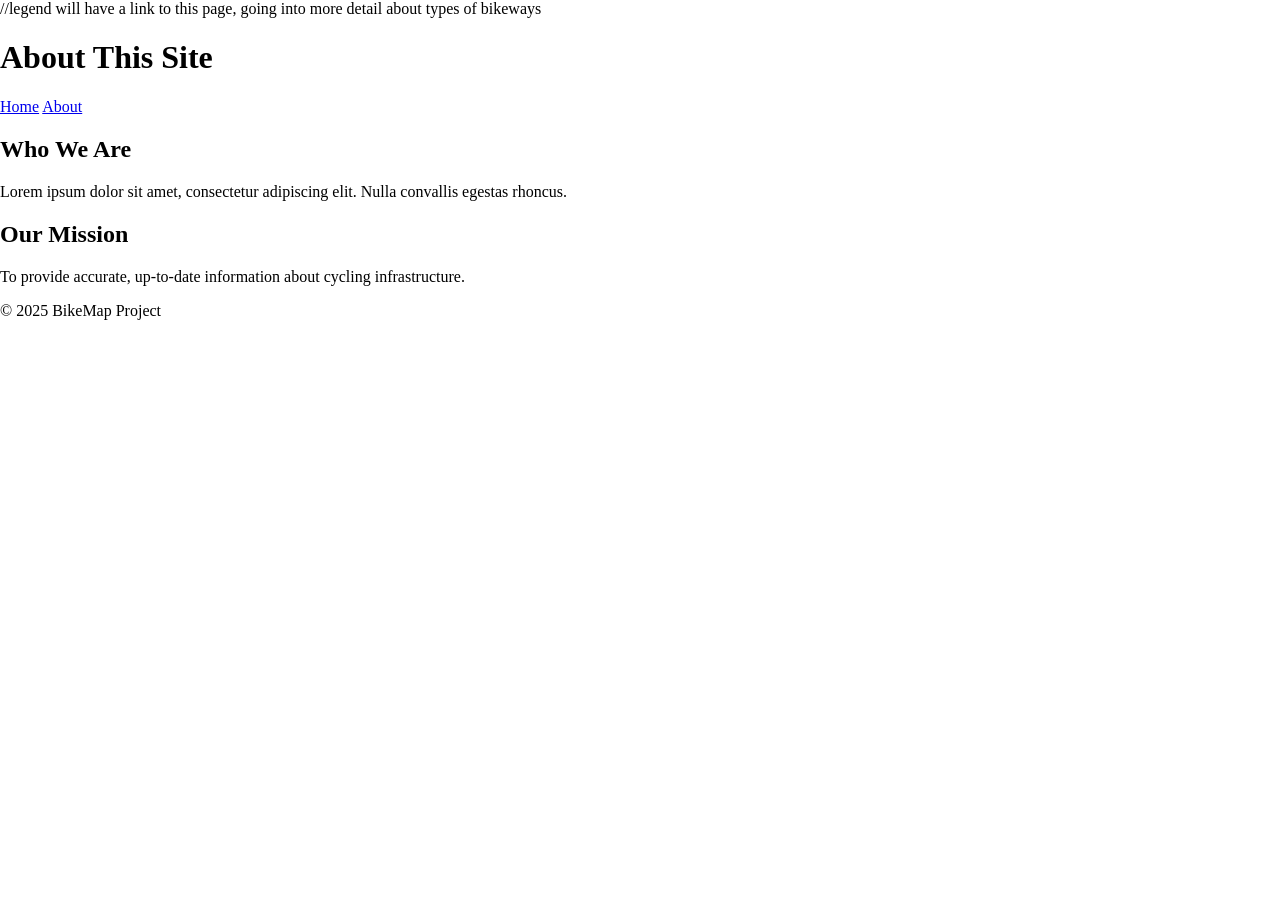
==== about.html @ 3e647100 "Create about.html" ====
//legend will have a link to this page, going into more detail about types of bikeways

<!DOCTYPE html>
<html lang="en">
<head>
  <meta charset="UTF-8">
  <meta name="viewport" content="width=device-width, initial-scale=1.0">
  <title>About</title>
  <link rel="stylesheet" href="css/styles.css">
</head>
<body>
  <header>
    <h1>About This Site</h1>
    <nav>
      <a href="index.html">Home</a>
      <a href="about.html">About</a>
    </nav>
  </header>

  <main>
    <section>
      <h2>Who We Are</h2>
      <p>Lorem ipsum dolor sit amet, consectetur adipiscing elit. Nulla convallis egestas rhoncus.</p>
    </section>

    <section>
      <h2>Our Mission</h2>
      <p>To provide accurate, up-to-date information about cycling infrastructure.</p>
    </section>
  </main>

  <footer>
    <p>&copy; 2025 BikeMap Project</p>
  </footer>

  <script src="js/main.js"></script>
</body>
</html>
---- css/styles.css ----
/* styles.css */
body, html {
  margin: 0;
  height: 100%;
}

#map {
  height: 100vh;
  width: 100vw;
}

.custom-control-container {
  background: transparent;
  padding: 2px;
  border: none;
  box-shadow: none;
}

.custom-button {
  display: flex;
  align-items: center;
  justify-content: center;
  width: 32px;
  height: 32px;
  margin: 6px 0;
  padding: 0;
  background-color: #1d72b8;
  color: white;
  border: none;
  border-radius: 6px;
  cursor: pointer;
}

.custom-button:hover {
  background-color: #145a86;
}

.custom-button img {
  max-width: 80%;
  max-height: 80%;
}

#legend-popup {
  position: absolute;
  background: white;
  border: 1px solid #ccc;
  border-radius: 6px;
  padding: 8px;
  box-shadow: 0 2px 6px rgba(0,0,0,0.2);
  z-index: 1000;
  display: none;
}

.legend-line {
  display: inline-block;
  width: 20px;
  height: 4px;
  margin-right: 8px;
  vertical-align: middle;
}

.legend-line.blue {
  background-color: blue;
}

.legend-line.green {
  background-color: green;
}

.legend-icon {
  width: 20px;
  vertical-align: middle;
  margin-right: 8px;
}
.custom-dropdown {
  position: absolute;
  top: 40px;
  left: 40px;
  background: white;
  border: 1px solid #ccc;
  border-radius: 6px;
  box-shadow: 0 2px 8px rgba(0,0,0,0.2);
  z-index: 1000;
  padding: 6px;
  min-width: 180px;
}

.dropdown-item {
  padding: 6px 10px;
  cursor: pointer;
}

.dropdown-item:hover {
  background-color: #f0f0f0;
}

.dropdown-item.active {
  font-weight: bold;
  color: #1d72b8;
}

.hidden {
  display: none;
}

.divvy-icon-content {
  background: rgba(255, 255, 255, 0.85);
  border-radius: 6px;
  padding: 1px 4px;
  display: inline-block;
  border: none;
  box-shadow: 0 1px 4px rgba(0, 0, 0, 0.3);
  white-space: nowrap;          /* keeps the text on one line */
  width: auto;                  /* allow width to fit content */
  max-width: none;              /* prevents it from constraining long text */
}
.user-location-icon {
  background: none;
  border: none;
}

.user-direction-dot {
  width: 16px;
  height: 16px;
  background: rgba(0, 122, 255, 0.9);
  border-radius: 50%;
  position: relative;
}

.user-direction-dot::after {
  content: "";
  position: absolute;
  top: -6px;
  left: 6px;
  width: 4px;
  height: 8px;
  background: rgba(0, 122, 255, 0.9);
  clip-path: polygon(50% 0%, 0% 100%, 100% 100%);
  transform-origin: center bottom;
}
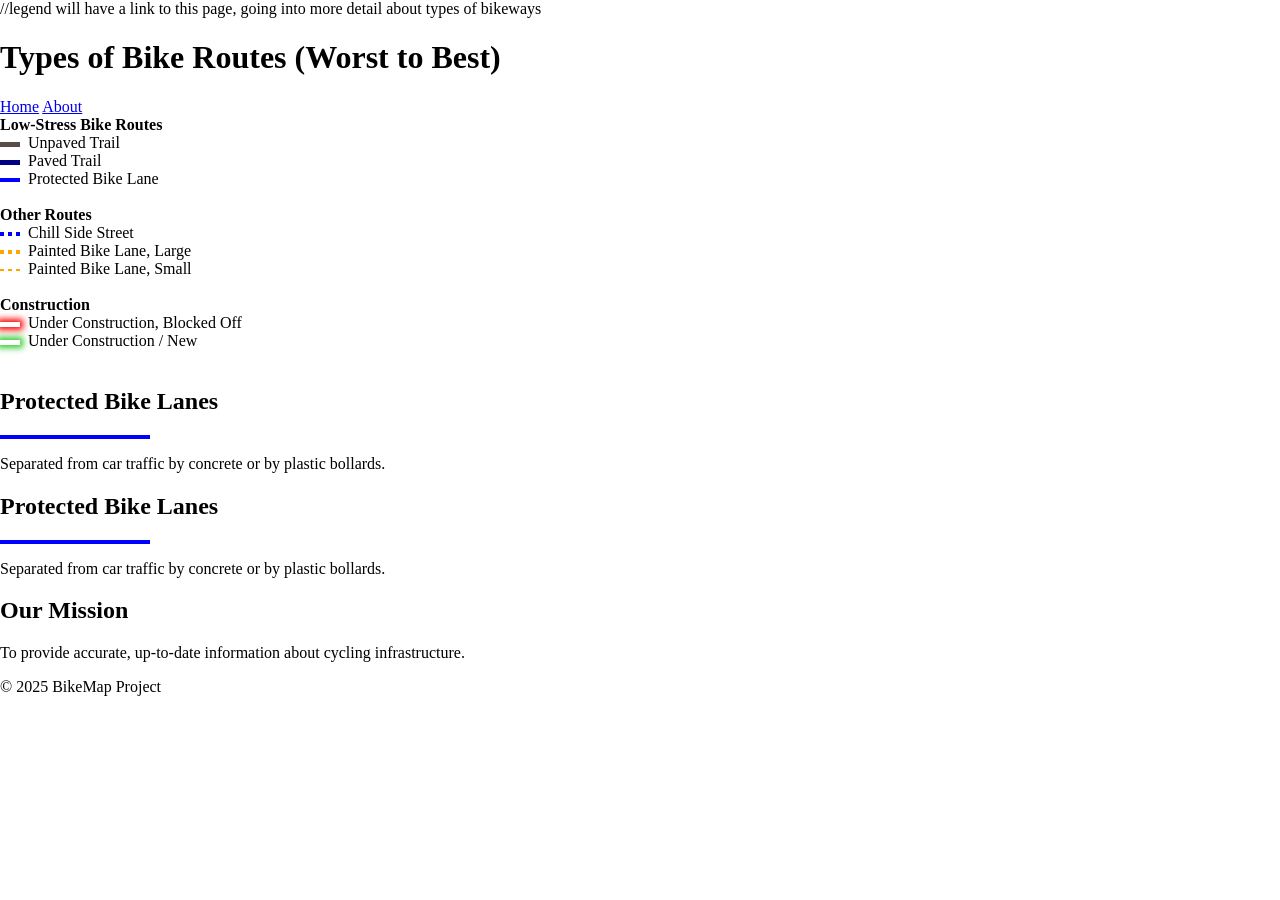
==== commit e64d7417: "testing out about page changes" ====
--- a/about.html
+++ b/about.html
@@ -10,19 +10,45 @@
 </head>
 <body>
   <header>
-    <h1>About This Site</h1>
+    <h1>Types of Bike Routes (Worst to Best)</h1>
     <nav>
       <a href="index.html">Home</a>
       <a href="about.html">About</a>
     </nav>
   </header>
 
+    <div><strong>Low-Stress Bike Routes</strong></div>
+    <div><span class="legend-line" style="background-color: #5A4B49; height: 5px; width: 20px;"></span>Unpaved Trail</div>
+    <div><span class="legend-line" style="background-color: navy; height: 5px; width: 20px;"></span>Paved Trail</div>
+    <div><span class="legend-line" style="background-color: blue; height: 4px; width: 20px;"></span>Protected Bike Lane</div>
+    <br>
+    <div><strong>Other Routes</strong></div>
+    <div><span class="legend-line" style="background: repeating-linear-gradient(to right, blue, blue 4px, transparent 4px, transparent 8px); height: 4px; width: 20px;"></span>Chill Side Street</div>
+    <div><span class="legend-line" style="background: repeating-linear-gradient(to right, orange, orange 4px, transparent 4px, transparent 8px); height: 4px; width: 20px;"></span>Painted Bike Lane, Large</div>
+    <div><span class="legend-line" style="background: repeating-linear-gradient(to right, orange, orange 4px, transparent 4px, transparent 8px); height: 1.5px; width: 20px;"></span>Painted Bike Lane, Small</div>
+    <br>
+    <div><strong>Construction</strong></div>
+    <div><span class="legend-line" style="height: 5px; width: 20px; display: inline-block; background-color: transparent; box-shadow: 0 0 6px 3px red;"></span>Under Construction, Blocked Off</div>
+    <div><span class="legend-line" style="height: 5px; width: 20px; display: inline-block; background-color: transparent; box-shadow: 0 0 6px 3px limegreen;"></span>Under Construction / New</div>
+    <br>
+
+
+
+
+  
   <main>
     <section>
-      <h2>Who We Are</h2>
-      <p>Lorem ipsum dolor sit amet, consectetur adipiscing elit. Nulla convallis egestas rhoncus.</p>
+      <h2>Protected Bike Lanes</h2>
+      <div><span class="legend-line" style="background-color: blue; height: 4px; width: 150px;"></span></div>
+      <p>Separated from car traffic by concrete or by plastic bollards.</p>
     </section>
-
+    
+    <section>
+      <h2>Protected Bike Lanes</h2>
+      <div><span class="legend-line" style="background-color: blue; height: 4px; width: 150px;"></span></div>
+      <p>Separated from car traffic by concrete or by plastic bollards.</p>
+    </section>
+    
     <section>
       <h2>Our Mission</h2>
       <p>To provide accurate, up-to-date information about cycling infrastructure.</p>
--- a/css/styles.css
+++ b/css/styles.css
@@ -119,22 +119,46 @@
   border: none;
 }
 
-.user-direction-dot {
+.user-direction-container {
+  position: relative;
+  width: 30px;
+  height: 30px;
+}
+
+.user-dot {
+  position: absolute;
+  top: 7px;
+  left: 7px;
   width: 16px;
   height: 16px;
-  background: rgba(0, 122, 255, 0.9);
+  background: blue;
+  border: 3px solid white;
   border-radius: 50%;
-  position: relative;
+  box-shadow: 0 0 10px rgba(0,0,0,0.5);
+  z-index: 2;
+  animation: pulse 3s infinite;
 }
 
-.user-direction-dot::after {
-  content: "";
-  position: absolute;
-  top: -6px;
-  left: 6px;
-  width: 4px;
-  height: 8px;
-  background: rgba(0, 122, 255, 0.9);
-  clip-path: polygon(50% 0%, 0% 100%, 100% 100%);
-  transform-origin: center bottom;
+@keyframes pulse {
+  0% {
+    transform: scale(1);
+    opacity: 1;
+  }
+  50% {
+    transform: scale(1.15);
+    opacity: 1;
+  }
+  100% {
+    transform: scale(1);
+    opacity: 1;
+  }
 }
+
+.under-construction-pulse {
+  animation: lane-pulse 3s infinite;
+}
+@keyframes lane-pulse {
+  0% { opacity: 1; }
+  50% { opacity: 0.25; }
+  100% { opacity: 1; }
+}
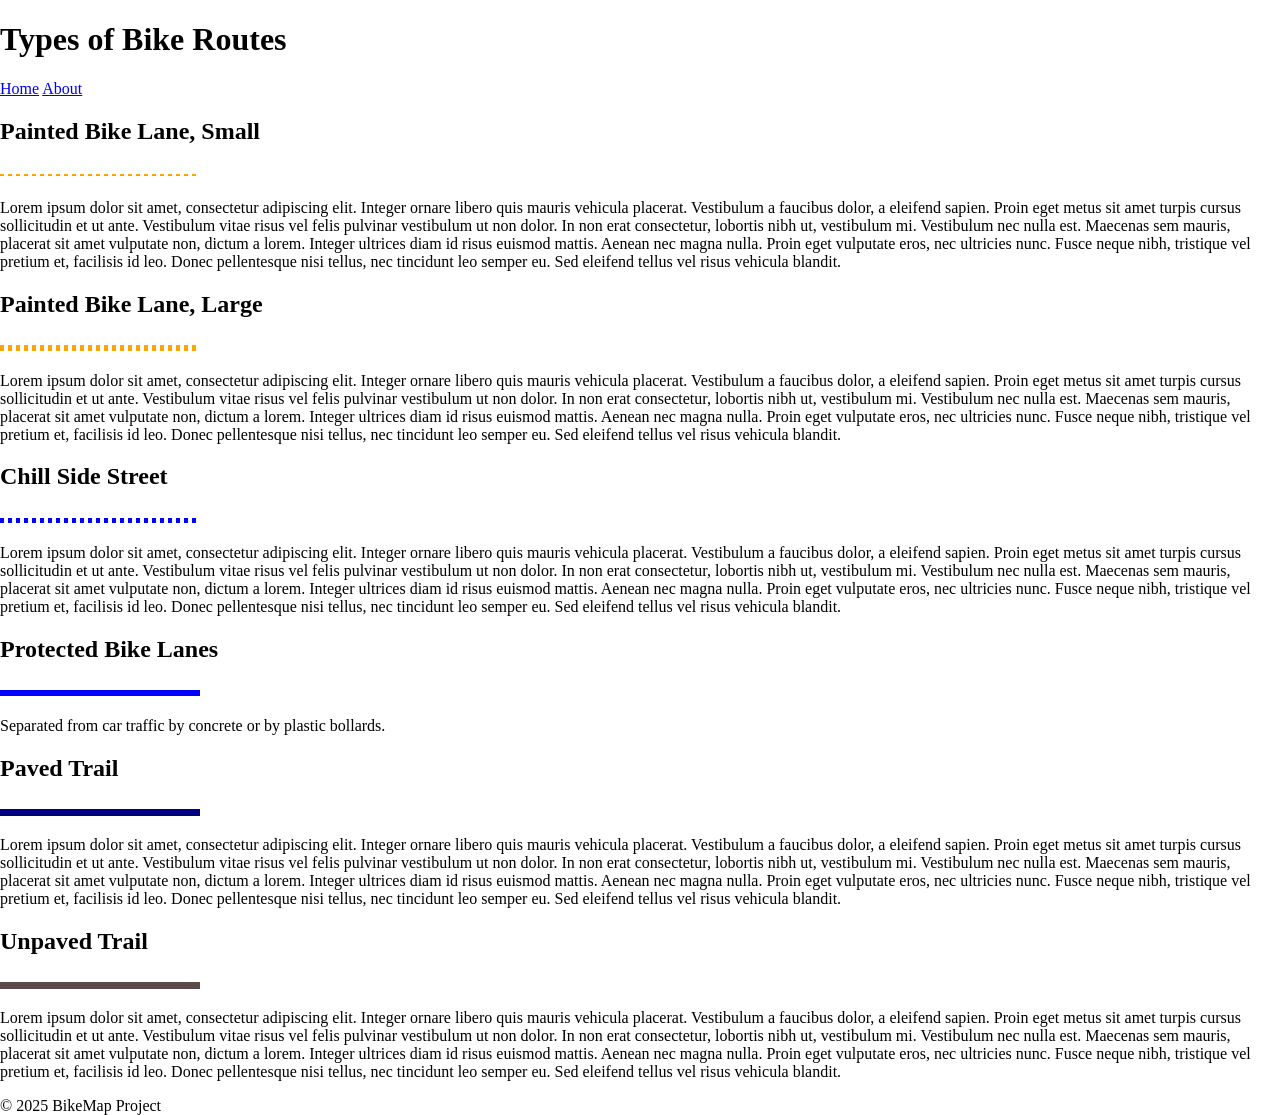
==== commit 2ffa946d: "Update about.html" ====
--- a/about.html
+++ b/about.html
@@ -1,5 +1,3 @@
-//legend will have a link to this page, going into more detail about types of bikeways
-
 <!DOCTYPE html>
 <html lang="en">
 <head>
@@ -10,50 +8,48 @@
 </head>
 <body>
   <header>
-    <h1>Types of Bike Routes (Worst to Best)</h1>
+    <h1>Types of Bike Routes</h1>
     <nav>
       <a href="index.html">Home</a>
       <a href="about.html">About</a>
     </nav>
   </header>
-
-    <div><strong>Low-Stress Bike Routes</strong></div>
-    <div><span class="legend-line" style="background-color: #5A4B49; height: 5px; width: 20px;"></span>Unpaved Trail</div>
-    <div><span class="legend-line" style="background-color: navy; height: 5px; width: 20px;"></span>Paved Trail</div>
-    <div><span class="legend-line" style="background-color: blue; height: 4px; width: 20px;"></span>Protected Bike Lane</div>
-    <br>
-    <div><strong>Other Routes</strong></div>
-    <div><span class="legend-line" style="background: repeating-linear-gradient(to right, blue, blue 4px, transparent 4px, transparent 8px); height: 4px; width: 20px;"></span>Chill Side Street</div>
-    <div><span class="legend-line" style="background: repeating-linear-gradient(to right, orange, orange 4px, transparent 4px, transparent 8px); height: 4px; width: 20px;"></span>Painted Bike Lane, Large</div>
-    <div><span class="legend-line" style="background: repeating-linear-gradient(to right, orange, orange 4px, transparent 4px, transparent 8px); height: 1.5px; width: 20px;"></span>Painted Bike Lane, Small</div>
-    <br>
-    <div><strong>Construction</strong></div>
-    <div><span class="legend-line" style="height: 5px; width: 20px; display: inline-block; background-color: transparent; box-shadow: 0 0 6px 3px red;"></span>Under Construction, Blocked Off</div>
-    <div><span class="legend-line" style="height: 5px; width: 20px; display: inline-block; background-color: transparent; box-shadow: 0 0 6px 3px limegreen;"></span>Under Construction / New</div>
-    <br>
-
-
-
-
-  
   <main>
     <section>
-      <h2>Protected Bike Lanes</h2>
-      <div><span class="legend-line" style="background-color: blue; height: 4px; width: 150px;"></span></div>
-      <p>Separated from car traffic by concrete or by plastic bollards.</p>
+      <h2>Painted Bike Lane, Small</h2>
+      <div><span class="legend-line" style="background: repeating-linear-gradient(to right, orange, orange 4px, transparent 4px, transparent 8px); height: 2px; width: 200px;"></span></div>
+      <p>Lorem ipsum dolor sit amet, consectetur adipiscing elit. Integer ornare libero quis mauris vehicula placerat. Vestibulum a faucibus dolor, a eleifend sapien. Proin eget metus sit amet turpis cursus sollicitudin et ut ante. Vestibulum vitae risus vel felis pulvinar vestibulum ut non dolor. In non erat consectetur, lobortis nibh ut, vestibulum mi. Vestibulum nec nulla est. Maecenas sem mauris, placerat sit amet vulputate non, dictum a lorem. Integer ultrices diam id risus euismod mattis. Aenean nec magna nulla. Proin eget vulputate eros, nec ultricies nunc. Fusce neque nibh, tristique vel pretium et, facilisis id leo. Donec pellentesque nisi tellus, nec tincidunt leo semper eu. Sed eleifend tellus vel risus vehicula blandit.</p>
+    </section>
+    
+    <section>
+      <h2>Painted Bike Lane, Large</h2>
+      <div><span class="legend-line" style="background: repeating-linear-gradient(to right, orange, orange 4px, transparent 4px, transparent 8px); height: 6px; width: 200px;"></span></div>
+      <p>Lorem ipsum dolor sit amet, consectetur adipiscing elit. Integer ornare libero quis mauris vehicula placerat. Vestibulum a faucibus dolor, a eleifend sapien. Proin eget metus sit amet turpis cursus sollicitudin et ut ante. Vestibulum vitae risus vel felis pulvinar vestibulum ut non dolor. In non erat consectetur, lobortis nibh ut, vestibulum mi. Vestibulum nec nulla est. Maecenas sem mauris, placerat sit amet vulputate non, dictum a lorem. Integer ultrices diam id risus euismod mattis. Aenean nec magna nulla. Proin eget vulputate eros, nec ultricies nunc. Fusce neque nibh, tristique vel pretium et, facilisis id leo. Donec pellentesque nisi tellus, nec tincidunt leo semper eu. Sed eleifend tellus vel risus vehicula blandit.</p>
+    </section>
+    
+    <section>
+      <h2>Chill Side Street</h2>
+      <div><span class="legend-line" style="background: repeating-linear-gradient(to right, blue, blue 4px, transparent 4px, transparent 8px); height: 5px; width: 200px;"></span></div>
+      <p>Lorem ipsum dolor sit amet, consectetur adipiscing elit. Integer ornare libero quis mauris vehicula placerat. Vestibulum a faucibus dolor, a eleifend sapien. Proin eget metus sit amet turpis cursus sollicitudin et ut ante. Vestibulum vitae risus vel felis pulvinar vestibulum ut non dolor. In non erat consectetur, lobortis nibh ut, vestibulum mi. Vestibulum nec nulla est. Maecenas sem mauris, placerat sit amet vulputate non, dictum a lorem. Integer ultrices diam id risus euismod mattis. Aenean nec magna nulla. Proin eget vulputate eros, nec ultricies nunc. Fusce neque nibh, tristique vel pretium et, facilisis id leo. Donec pellentesque nisi tellus, nec tincidunt leo semper eu. Sed eleifend tellus vel risus vehicula blandit.</p>
     </section>
     
     <section>
       <h2>Protected Bike Lanes</h2>
-      <div><span class="legend-line" style="background-color: blue; height: 4px; width: 150px;"></span></div>
+      <div><span class="legend-line" style="background-color: blue; height: 6px; width: 200px;"></span></div>
       <p>Separated from car traffic by concrete or by plastic bollards.</p>
     </section>
-    
+
     <section>
-      <h2>Our Mission</h2>
-      <p>To provide accurate, up-to-date information about cycling infrastructure.</p>
+      <h2>Paved Trail</h2>
+      <div><span class="legend-line" style="background-color: navy; height: 7px; width: 200px;"></span></div>
+      <p>Lorem ipsum dolor sit amet, consectetur adipiscing elit. Integer ornare libero quis mauris vehicula placerat. Vestibulum a faucibus dolor, a eleifend sapien. Proin eget metus sit amet turpis cursus sollicitudin et ut ante. Vestibulum vitae risus vel felis pulvinar vestibulum ut non dolor. In non erat consectetur, lobortis nibh ut, vestibulum mi. Vestibulum nec nulla est. Maecenas sem mauris, placerat sit amet vulputate non, dictum a lorem. Integer ultrices diam id risus euismod mattis. Aenean nec magna nulla. Proin eget vulputate eros, nec ultricies nunc. Fusce neque nibh, tristique vel pretium et, facilisis id leo. Donec pellentesque nisi tellus, nec tincidunt leo semper eu. Sed eleifend tellus vel risus vehicula blandit.</p>
     </section>
-  </main>
+
+    <section>
+      <h2>Unpaved Trail</h2>
+      <div><span class="legend-line" style="background-color: #5A4B49; height: 7px; width: 200px;"></span></div>
+      <p>Lorem ipsum dolor sit amet, consectetur adipiscing elit. Integer ornare libero quis mauris vehicula placerat. Vestibulum a faucibus dolor, a eleifend sapien. Proin eget metus sit amet turpis cursus sollicitudin et ut ante. Vestibulum vitae risus vel felis pulvinar vestibulum ut non dolor. In non erat consectetur, lobortis nibh ut, vestibulum mi. Vestibulum nec nulla est. Maecenas sem mauris, placerat sit amet vulputate non, dictum a lorem. Integer ultrices diam id risus euismod mattis. Aenean nec magna nulla. Proin eget vulputate eros, nec ultricies nunc. Fusce neque nibh, tristique vel pretium et, facilisis id leo. Donec pellentesque nisi tellus, nec tincidunt leo semper eu. Sed eleifend tellus vel risus vehicula blandit.</p>
+    </section>
 
   <footer>
     <p>&copy; 2025 BikeMap Project</p>
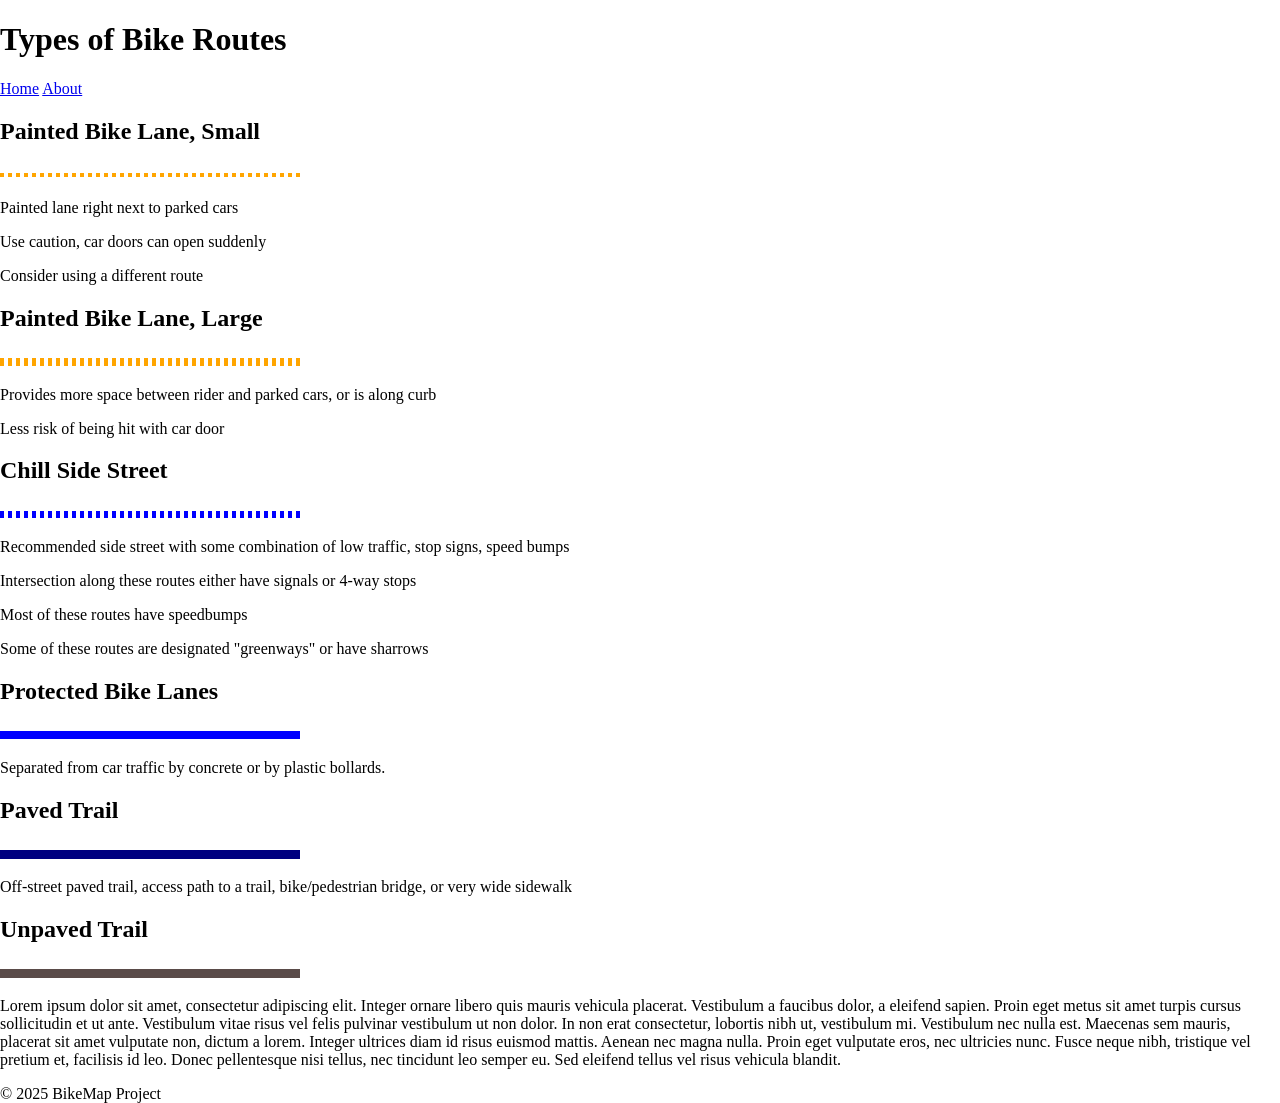
==== commit 2a317113: "Update about.html" ====
--- a/about.html
+++ b/about.html
@@ -17,37 +17,44 @@
   <main>
     <section>
       <h2>Painted Bike Lane, Small</h2>
-      <div><span class="legend-line" style="background: repeating-linear-gradient(to right, orange, orange 4px, transparent 4px, transparent 8px); height: 2px; width: 200px;"></span></div>
-      <p>Lorem ipsum dolor sit amet, consectetur adipiscing elit. Integer ornare libero quis mauris vehicula placerat. Vestibulum a faucibus dolor, a eleifend sapien. Proin eget metus sit amet turpis cursus sollicitudin et ut ante. Vestibulum vitae risus vel felis pulvinar vestibulum ut non dolor. In non erat consectetur, lobortis nibh ut, vestibulum mi. Vestibulum nec nulla est. Maecenas sem mauris, placerat sit amet vulputate non, dictum a lorem. Integer ultrices diam id risus euismod mattis. Aenean nec magna nulla. Proin eget vulputate eros, nec ultricies nunc. Fusce neque nibh, tristique vel pretium et, facilisis id leo. Donec pellentesque nisi tellus, nec tincidunt leo semper eu. Sed eleifend tellus vel risus vehicula blandit.</p>
+      <div><span class="legend-line" style="background: repeating-linear-gradient(to right, orange, orange 4px, transparent 4px, transparent 8px); height: 4px; width: 300px;"></span></div>
+      <p>Painted lane right next to parked cars</p>
+      <p>Use caution, car doors can open suddenly</p>
+      <p>Consider using a different route</p>
     </section>
     
     <section>
       <h2>Painted Bike Lane, Large</h2>
-      <div><span class="legend-line" style="background: repeating-linear-gradient(to right, orange, orange 4px, transparent 4px, transparent 8px); height: 6px; width: 200px;"></span></div>
-      <p>Lorem ipsum dolor sit amet, consectetur adipiscing elit. Integer ornare libero quis mauris vehicula placerat. Vestibulum a faucibus dolor, a eleifend sapien. Proin eget metus sit amet turpis cursus sollicitudin et ut ante. Vestibulum vitae risus vel felis pulvinar vestibulum ut non dolor. In non erat consectetur, lobortis nibh ut, vestibulum mi. Vestibulum nec nulla est. Maecenas sem mauris, placerat sit amet vulputate non, dictum a lorem. Integer ultrices diam id risus euismod mattis. Aenean nec magna nulla. Proin eget vulputate eros, nec ultricies nunc. Fusce neque nibh, tristique vel pretium et, facilisis id leo. Donec pellentesque nisi tellus, nec tincidunt leo semper eu. Sed eleifend tellus vel risus vehicula blandit.</p>
+      <div><span class="legend-line" style="background: repeating-linear-gradient(to right, orange, orange 4px, transparent 4px, transparent 8px); height: 8px; width: 300px;"></span></div>
+      <p>Provides more space between rider and parked cars, or is along curb</p>
+      <p>Less risk of being hit with car door</p>
+
     </section>
     
     <section>
       <h2>Chill Side Street</h2>
-      <div><span class="legend-line" style="background: repeating-linear-gradient(to right, blue, blue 4px, transparent 4px, transparent 8px); height: 5px; width: 200px;"></span></div>
-      <p>Lorem ipsum dolor sit amet, consectetur adipiscing elit. Integer ornare libero quis mauris vehicula placerat. Vestibulum a faucibus dolor, a eleifend sapien. Proin eget metus sit amet turpis cursus sollicitudin et ut ante. Vestibulum vitae risus vel felis pulvinar vestibulum ut non dolor. In non erat consectetur, lobortis nibh ut, vestibulum mi. Vestibulum nec nulla est. Maecenas sem mauris, placerat sit amet vulputate non, dictum a lorem. Integer ultrices diam id risus euismod mattis. Aenean nec magna nulla. Proin eget vulputate eros, nec ultricies nunc. Fusce neque nibh, tristique vel pretium et, facilisis id leo. Donec pellentesque nisi tellus, nec tincidunt leo semper eu. Sed eleifend tellus vel risus vehicula blandit.</p>
+      <div><span class="legend-line" style="background: repeating-linear-gradient(to right, blue, blue 4px, transparent 4px, transparent 8px); height: 7px; width: 300px;"></span></div>
+      <p>Recommended side street with some combination of low traffic, stop signs, speed bumps</p>
+      <p>Intersection along these routes either have signals or 4-way stops</p>
+      <p>Most of these routes have speedbumps</p>
+      <p>Some of these routes are designated "greenways" or have sharrows</p>
     </section>
     
     <section>
       <h2>Protected Bike Lanes</h2>
-      <div><span class="legend-line" style="background-color: blue; height: 6px; width: 200px;"></span></div>
+      <div><span class="legend-line" style="background-color: blue; height: 8px; width: 300px;"></span></div>
       <p>Separated from car traffic by concrete or by plastic bollards.</p>
     </section>
 
     <section>
       <h2>Paved Trail</h2>
-      <div><span class="legend-line" style="background-color: navy; height: 7px; width: 200px;"></span></div>
-      <p>Lorem ipsum dolor sit amet, consectetur adipiscing elit. Integer ornare libero quis mauris vehicula placerat. Vestibulum a faucibus dolor, a eleifend sapien. Proin eget metus sit amet turpis cursus sollicitudin et ut ante. Vestibulum vitae risus vel felis pulvinar vestibulum ut non dolor. In non erat consectetur, lobortis nibh ut, vestibulum mi. Vestibulum nec nulla est. Maecenas sem mauris, placerat sit amet vulputate non, dictum a lorem. Integer ultrices diam id risus euismod mattis. Aenean nec magna nulla. Proin eget vulputate eros, nec ultricies nunc. Fusce neque nibh, tristique vel pretium et, facilisis id leo. Donec pellentesque nisi tellus, nec tincidunt leo semper eu. Sed eleifend tellus vel risus vehicula blandit.</p>
+      <div><span class="legend-line" style="background-color: navy; height: 9px; width: 300px;"></span></div>
+      <p>Off-street paved trail, access path to a trail, bike/pedestrian bridge, or very wide sidewalk</p>
     </section>
 
     <section>
       <h2>Unpaved Trail</h2>
-      <div><span class="legend-line" style="background-color: #5A4B49; height: 7px; width: 200px;"></span></div>
+      <div><span class="legend-line" style="background-color: #5A4B49; height: 9px; width: 300px;"></span></div>
       <p>Lorem ipsum dolor sit amet, consectetur adipiscing elit. Integer ornare libero quis mauris vehicula placerat. Vestibulum a faucibus dolor, a eleifend sapien. Proin eget metus sit amet turpis cursus sollicitudin et ut ante. Vestibulum vitae risus vel felis pulvinar vestibulum ut non dolor. In non erat consectetur, lobortis nibh ut, vestibulum mi. Vestibulum nec nulla est. Maecenas sem mauris, placerat sit amet vulputate non, dictum a lorem. Integer ultrices diam id risus euismod mattis. Aenean nec magna nulla. Proin eget vulputate eros, nec ultricies nunc. Fusce neque nibh, tristique vel pretium et, facilisis id leo. Donec pellentesque nisi tellus, nec tincidunt leo semper eu. Sed eleifend tellus vel risus vehicula blandit.</p>
     </section>
 
--- a/css/styles.css
+++ b/css/styles.css
@@ -20,8 +20,8 @@
   display: flex;
   align-items: center;
   justify-content: center;
-  width: 32px;
-  height: 32px;
+  width: 42px;
+  height: 42px;
   margin: 6px 0;
   padding: 0;
   background-color: #1d72b8;
